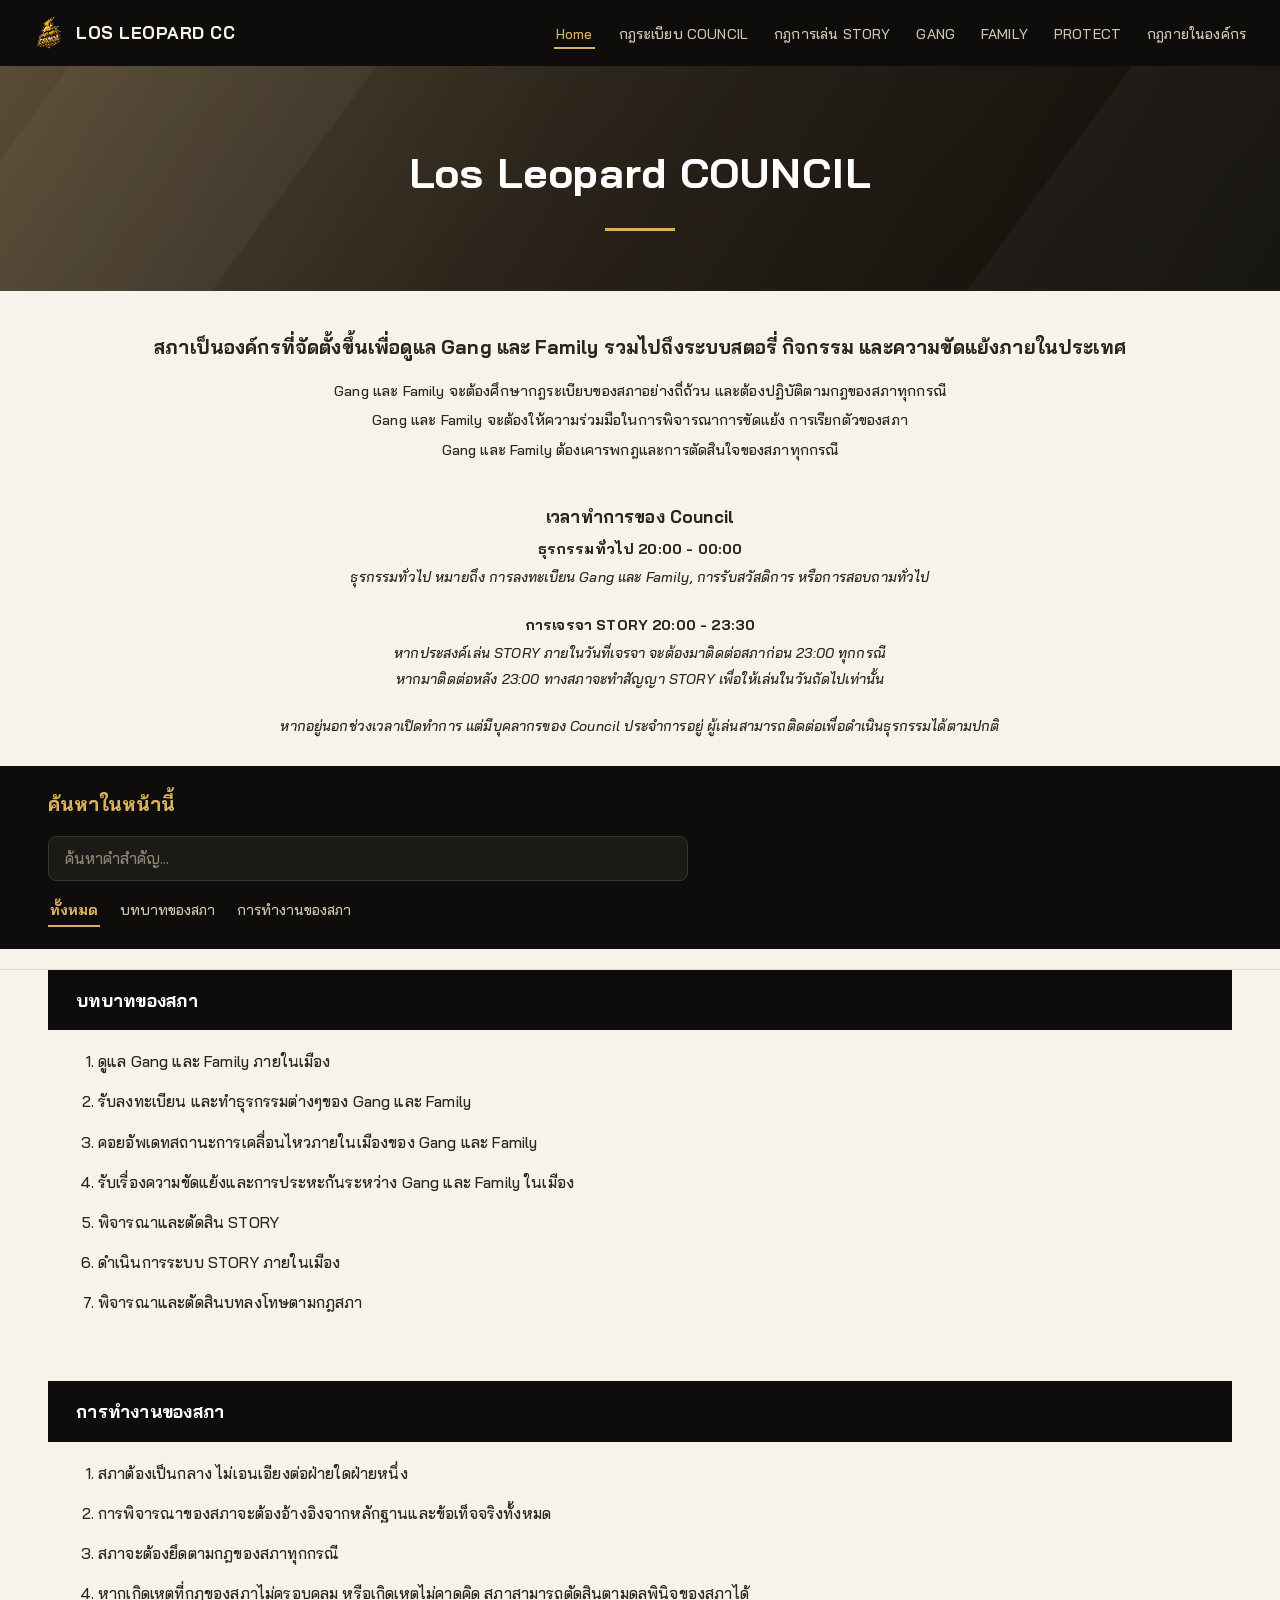
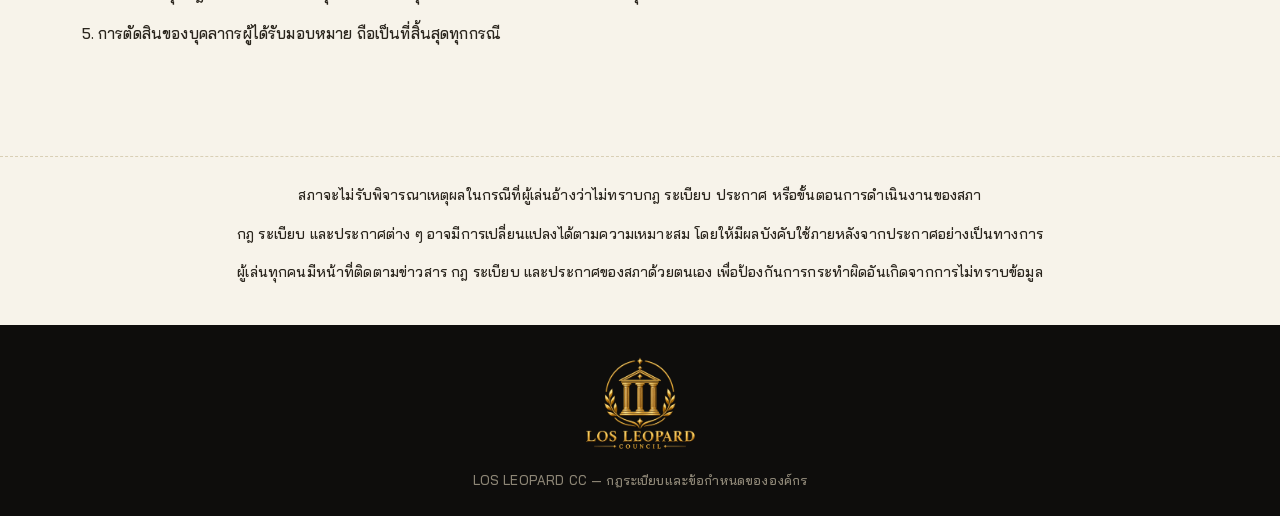
==== index.html @ 7b04d3b3 "Add missing after-hours line to Home page" ====
<!DOCTYPE html>
<html lang="th">
<head>
<meta charset="UTF-8">
<meta name="viewport" content="width=device-width, initial-scale=1.0">
<title>Home - LOS LEOPARD CC</title>
<link rel="stylesheet" href="styles.css?v=1786821253214">
</head>
<body>
<nav class="lc-nav">
    <a href="index.html" class="lc-logo"><img src="assets/nav-logo.png" alt="LOS LEOPARD COUNCIL" class="lc-nav-logo"> LOS LEOPARD CC</a>
    <ul class="lc-links">
      <li><a href="index.html" class="active">Home</a></li>
      <li><a href="council-rules.html">กฎระเบียบ COUNCIL</a></li>
      <li><a href="story-rules.html">กฎการเล่น STORY</a></li>
      <li><a href="gang.html">GANG</a></li>
      <li><a href="family.html">FAMILY</a></li>
      <li><a href="protect.html">PROTECT</a></li>
      <li><a href="internal-rules.html">กฎภายในองค์กร</a></li>
    </ul>
  </nav>
<header class="lc-banner">
    <h1>Los Leopard COUNCIL</h1>
    <div class="lc-underline"></div>
  </header>
  <div class="lc-intro">
    <h2>สภาเป็นองค์กรที่จัดตั้งขึ้นเพื่อดูแล Gang และ Family รวมไปถึงระบบสตอรี่ กิจกรรม และความขัดแย้งภายในประเทศ</h2>
    <p>Gang และ Family จะต้องศึกษากฎระเบียบของสภาอย่างถี่ถ้วน และต้องปฏิบัติตามกฎของสภาทุกกรณี</p>
    <p>Gang และ Family จะต้องให้ความร่วมมือในการพิจารณาการขัดแย้ง การเรียกตัวของสภา</p>
    <p>Gang และ Family ต้องเคารพกฎและการตัดสินใจของสภาทุกกรณี</p>
  </div>
  <div class="lc-hours">
    <h3>เวลาทำการของ Council</h3>
    <div class="lc-hours-group">
      <div class="lc-hours-time">ธุรกรรมทั่วไป 20:00 - 00:00</div>
      <p>ธุรกรรมทั่วไป หมายถึง การลงทะเบียน Gang และ Family, การรับสวัสดิการ หรือการสอบถามทั่วไป</p>
    </div>
    <div class="lc-hours-group">
      <div class="lc-hours-time">การเจรจา STORY 20:00 - 23:30</div>
      <p>หากประสงค์เล่น STORY ภายในวันที่เจรจา จะต้องมาติดต่อสภาก่อน 23:00 ทุกกรณี</p>
      <p>หากมาติดต่อหลัง 23:00 ทางสภาจะทำสัญญา STORY เพื่อให้เล่นในวันถัดไปเท่านั้น</p>
    </div>
    <p>หากอยู่นอกช่วงเวลาเปิดทำการ แต่มีบุคลากรของ Council ประจำการอยู่ ผู้เล่นสามารถติดต่อเพื่อดำเนินธุรกรรมได้ตามปกติ</p>
  </div>
  <div class="lc-page">
    <div class="lc-block"><div class="lc-section-header">บทบาทของสภา</div><div class="lc-list"><ol>
        <li>ดูแล Gang และ Family ภายในเมือง</li>
        <li>รับลงทะเบียน และทำธุรกรรมต่างๆของ Gang และ Family</li>
        <li>คอยอัพเดทสถานะการเคลื่อนไหวภายในเมืองของ Gang และ Family</li>
        <li>รับเรื่องความขัดแย้งและการประหะกันระหว่าง Gang และ Family ในเมือง</li>
        <li>พิจารณาและตัดสิน STORY</li>
        <li>ดำเนินการระบบ STORY ภายในเมือง</li>
        <li>พิจารณาและตัดสินบทลงโทษตามกฎสภา</li>
      </ol></div></div>
    <div class="lc-block"><div class="lc-section-header">การทำงานของสภา</div><div class="lc-list"><ol>
        <li>สภาต้องเป็นกลาง ไม่เอนเอียงต่อฝ่ายใดฝ่ายหนึ่ง</li>
        <li>การพิจารณาของสภาจะต้องอ้างอิงจากหลักฐานและข้อเท็จจริงทั้งหมด</li>
        <li>สภาจะต้องยึดตามกฎของสภาทุกกรณี</li>
        <li>หากเกิดเหตุที่กฎของสภาไม่ครอบคลุม หรือเกิดเหตุไม่คาดคิด สภาสามารถตัดสินตามดุลพินิจของสภาได้</li>
        <li>การตัดสินของบุคลากรผู้ได้รับมอบหมาย ถือเป็นที่สิ้นสุดทุกกรณี</li>
      </ol></div></div>
  </div>
  <div class="lc-closing">
    <p>สภาจะไม่รับพิจารณาเหตุผลในกรณีที่ผู้เล่นอ้างว่าไม่ทราบกฎ ระเบียบ ประกาศ หรือขั้นตอนการดำเนินงานของสภา</p>
    <p>กฎ ระเบียบ และประกาศต่าง ๆ อาจมีการเปลี่ยนแปลงได้ตามความเหมาะสม โดยให้มีผลบังคับใช้ภายหลังจากประกาศอย่างเป็นทางการ</p>
    <p>ผู้เล่นทุกคนมีหน้าที่ติดตามข่าวสาร กฎ ระเบียบ และประกาศของสภาด้วยตนเอง เพื่อป้องกันการกระทำผิดอันเกิดจากการไม่ทราบข้อมูล</p>
  </div>
<footer class="lc-footer">
    <img src="assets/logo.png" alt="LOS LEOPARD COUNCIL" class="lc-footer-logo">
    <div class="lc-footer-text">LOS LEOPARD CC — กฎระเบียบและข้อกำหนดขององค์กร</div>
  </footer>
<script src="site-search.js?v=1786821253214" defer></script>
</body>
</html>
---- styles.css ----
@import url('https://fonts.googleapis.com/css2?family=Bai+Jamjuree:wght@400;500;600;700&display=swap');

:root {
  --bg-dark: #0e0d0c;
  --bg-dark-2: #17140f;
  --brown: #8a7452;
  --brown-dark: #6f5d41;
  --cream: #f7f3ea;
  --gold: #d9b25f;
  --text: #2a251d;
  --text-soft: #6b5f4d;
  --penalty: #b23b3b;
  --off-white: #efe8d6;
}

* { box-sizing: border-box; margin: 0; padding: 0; }

body {
  font-family: "Bai Jamjuree", "Noto Sans Thai", "Segoe UI", sans-serif;
  font-weight: 500;
  background: var(--cream);
  color: var(--text);
  line-height: 1.75;
  letter-spacing: 0.01em;
  -webkit-font-smoothing: antialiased;
  -moz-osx-font-smoothing: grayscale;
  text-rendering: optimizeLegibility;
}

/* ---------- NAV ---------- */
.lc-nav {
  background: var(--bg-dark);
  display: flex;
  align-items: center;
  justify-content: space-between;
  padding: 16px 32px;
  flex-wrap: wrap;
  gap: 10px;
}
.lc-logo {
  display: flex;
  align-items: center;
  gap: 10px;
  color: var(--cream);
  font-weight: 700;
  font-size: 17px;
  letter-spacing: 0.03em;
  text-decoration: none;
}
.lc-logo .lc-crest {
  width: 30px; height: 30px;
  background: var(--gold);
  border-radius: 50%;
  display: inline-block;
}
.lc-logo .lc-nav-logo {
  height: 34px;
  width: auto;
  vertical-align: middle;
}
.lc-links {
  display: flex;
  gap: 22px;
  flex-wrap: wrap;
  list-style: none;
}
.lc-links a {
  color: #cfc7b3;
  text-decoration: none;
  font-size: 14px;
  font-weight: 500;
  padding: 4px 2px;
  border-bottom: 2px solid transparent;
  transition: color .15s, border-color .15s;
}
.lc-links a:hover { color: var(--gold); }
.lc-links a.active { color: var(--gold); border-bottom-color: var(--gold); }

/* ---------- BANNER ---------- */
.lc-banner {
  position: relative;
  overflow: hidden;
  background:
    linear-gradient(135deg, rgba(0,0,0,.35), rgba(0,0,0,.55)),
    linear-gradient(120deg, #8a7452 0%, #4a3f2e 45%, #211c15 100%);
  padding: 70px 24px 60px;
  text-align: center;
}
.lc-banner::before, .lc-banner::after {
  content: "";
  position: absolute;
  top: -20%;
  width: 60%;
  height: 140%;
  background: rgba(255,255,255,0.035);
  clip-path: polygon(30% 0, 70% 0, 40% 100%, 0% 100%);
}
.lc-banner::before { left: -10%; }
.lc-banner::after { right: -15%; clip-path: polygon(60% 0, 100% 0, 100% 100%, 30% 100%); }
.lc-banner h1 {
  position: relative;
  color: #fff;
  font-size: 42px;
  font-weight: 700;
  letter-spacing: 0.02em;
}
.lc-banner .lc-underline {
  position: relative;
  width: 70px;
  height: 3px;
  background: var(--gold);
  margin: 18px auto 0;
}

/* ---------- CONTENT ---------- */
.lc-page {
  width: 100%;
  padding: 0 48px 60px;
}
.lc-section-header {
  background: var(--bg-dark);
  color: #fff;
  font-weight: 700;
  font-size: 17.5px;
  letter-spacing: 0.015em;
  padding: 15px 28px;
  margin-top: 0;
}
.lc-block { margin-bottom: 0; }
.lc-block + .lc-block { margin-top: 26px; }

.lc-list {
  padding: 18px 28px 26px;
  background: var(--cream);
}
.lc-list ul, .lc-list ol {
  padding-left: 22px;
}
.lc-list li {
  margin-bottom: 13px;
  font-size: 15.5px;
  line-height: 1.75;
  font-weight: 500;
}
.lc-list li.lc-sub {
  list-style: none;
  margin-left: -22px;
  padding-left: 18px;
  color: var(--text-soft);
  font-size: 14.5px;
  line-height: 1.7;
  position: relative;
}
.lc-list li.lc-sub::before { content: "–"; position: absolute; left: 0; }
.lc-list li.lc-void { text-decoration: line-through; color: #a89d84; }
.lc-penalty {
  display: block;
  color: var(--penalty);
  font-weight: 500;
  margin-top: 4px;
  font-size: 14.5px;
}
.lc-note {
  display: block;
  color: var(--text-soft);
  font-style: italic;
  font-weight: 500;
  font-size: 13.5px;
  margin-top: 4px;
}
.lc-subheading {
  font-weight: 700;
  font-style: italic;
  color: var(--brown-dark);
  font-size: 16px;
  letter-spacing: 0.01em;
  padding: 22px 28px 6px;
}
.lc-empty-note {
  padding: 18px 28px;
  color: var(--text-soft);
  font-style: italic;
  font-weight: 500;
  font-size: 14px;
  background: var(--off-white);
  border-top: 1px dashed #d9cfb5;
}

/* ---------- HOME PAGE SPECIAL BLOCKS ---------- */
.lc-intro {
  text-align: center;
  padding: 40px 48px 10px;
  width: 100%;
}
.lc-intro h2 {
  font-size: 19px;
  font-weight: 700;
  margin-bottom: 14px;
}
.lc-intro p {
  font-size: 14.5px;
  font-weight: 500;
  margin-bottom: 4px;
}
.lc-hours {
  text-align: center;
  padding: 26px 48px;
  width: 100%;
}
.lc-hours h3 { font-weight: 700; font-size: 17px; margin-bottom: 4px; }
.lc-hours .lc-hours-time { font-weight: 700; font-size: 14.5px; margin-bottom: 4px; }
.lc-hours p { font-size: 14px; font-weight: 500; font-style: italic; margin-bottom: 2px; }
.lc-hours-group { margin-bottom: 22px; }

.lc-closing {
  border-top: 1px dashed #d9cfb5;
  padding: 26px 48px;
  width: 100%;
  margin: 10px auto 0;
  text-align: center;
  font-size: 14px;
  font-weight: 500;
}
.lc-closing p { margin-bottom: 14px; }

/* ---------- FOOTER ---------- */
.lc-footer {
  background: var(--bg-dark);
  color: #8d8676;
  text-align: center;
  padding: 30px 20px 24px;
  font-size: 13px;
  font-weight: 500;
}
.lc-footer-logo {
  display: block;
  max-width: 150px;
  height: auto;
  margin: 0 auto 14px;
}
.lc-footer-text {
  font-size: 13px;
}

@media (max-width: 720px) {
  .lc-banner h1 { font-size: 28px; }
  .lc-nav { flex-direction: column; align-items: flex-start; }
}

/* ---------- PAGE SEARCH (reusable on every page except council) ---------- */
.pgs-bar {
  background: var(--bg-dark);
  padding: 22px 48px;
}
.pgs-inner {
  display: flex;
  flex-direction: column;
  gap: 14px;
  max-width: 1100px;
}
.pgs-title {
  color: var(--gold);
  font-size: 19px;
  font-weight: 700;
}
.pgs-input-wrap input {
  width: 100%;
  max-width: 640px;
  padding: 12px 16px;
  border-radius: 8px;
  border: 1px solid #3a352c;
  background: #1c1a16;
  color: var(--cream);
  font-size: 15px;
  font-weight: 500;
  font-family: inherit;
  outline: none;
}
.pgs-input-wrap input::placeholder { color: #8d8676; }
.pgs-input-wrap input:focus { border-color: var(--gold); }
.pgs-tabs {
  display: flex;
  flex-wrap: wrap;
  gap: 6px 18px;
}
.pgs-tab {
  background: none;
  border: none;
  color: #cfc7b3;
  font-size: 14px;
  font-weight: 500;
  padding: 6px 2px;
  cursor: pointer;
  border-bottom: 2px solid transparent;
  font-family: inherit;
}
.pgs-tab:hover { color: var(--gold); }
.pgs-tab.active { color: var(--gold); border-bottom-color: var(--gold); font-weight: 700; }
.pgs-meta {
  display: flex;
  justify-content: space-between;
  align-items: center;
  padding: 10px 48px;
  font-size: 13px;
  font-weight: 500;
  color: var(--text-soft);
  background: var(--cream);
  border-bottom: 1px solid #e4dcc9;
}
.pgs-clear-btn {
  background: none;
  border: none;
  color: var(--text-soft);
  text-decoration: underline;
  cursor: pointer;
  font-size: 13px;
  font-weight: 500;
  font-family: inherit;
}
mark.pgs-mark {
  background: var(--gold);
  color: #1c1a16;
  padding: 0 2px;
  border-radius: 2px;
}
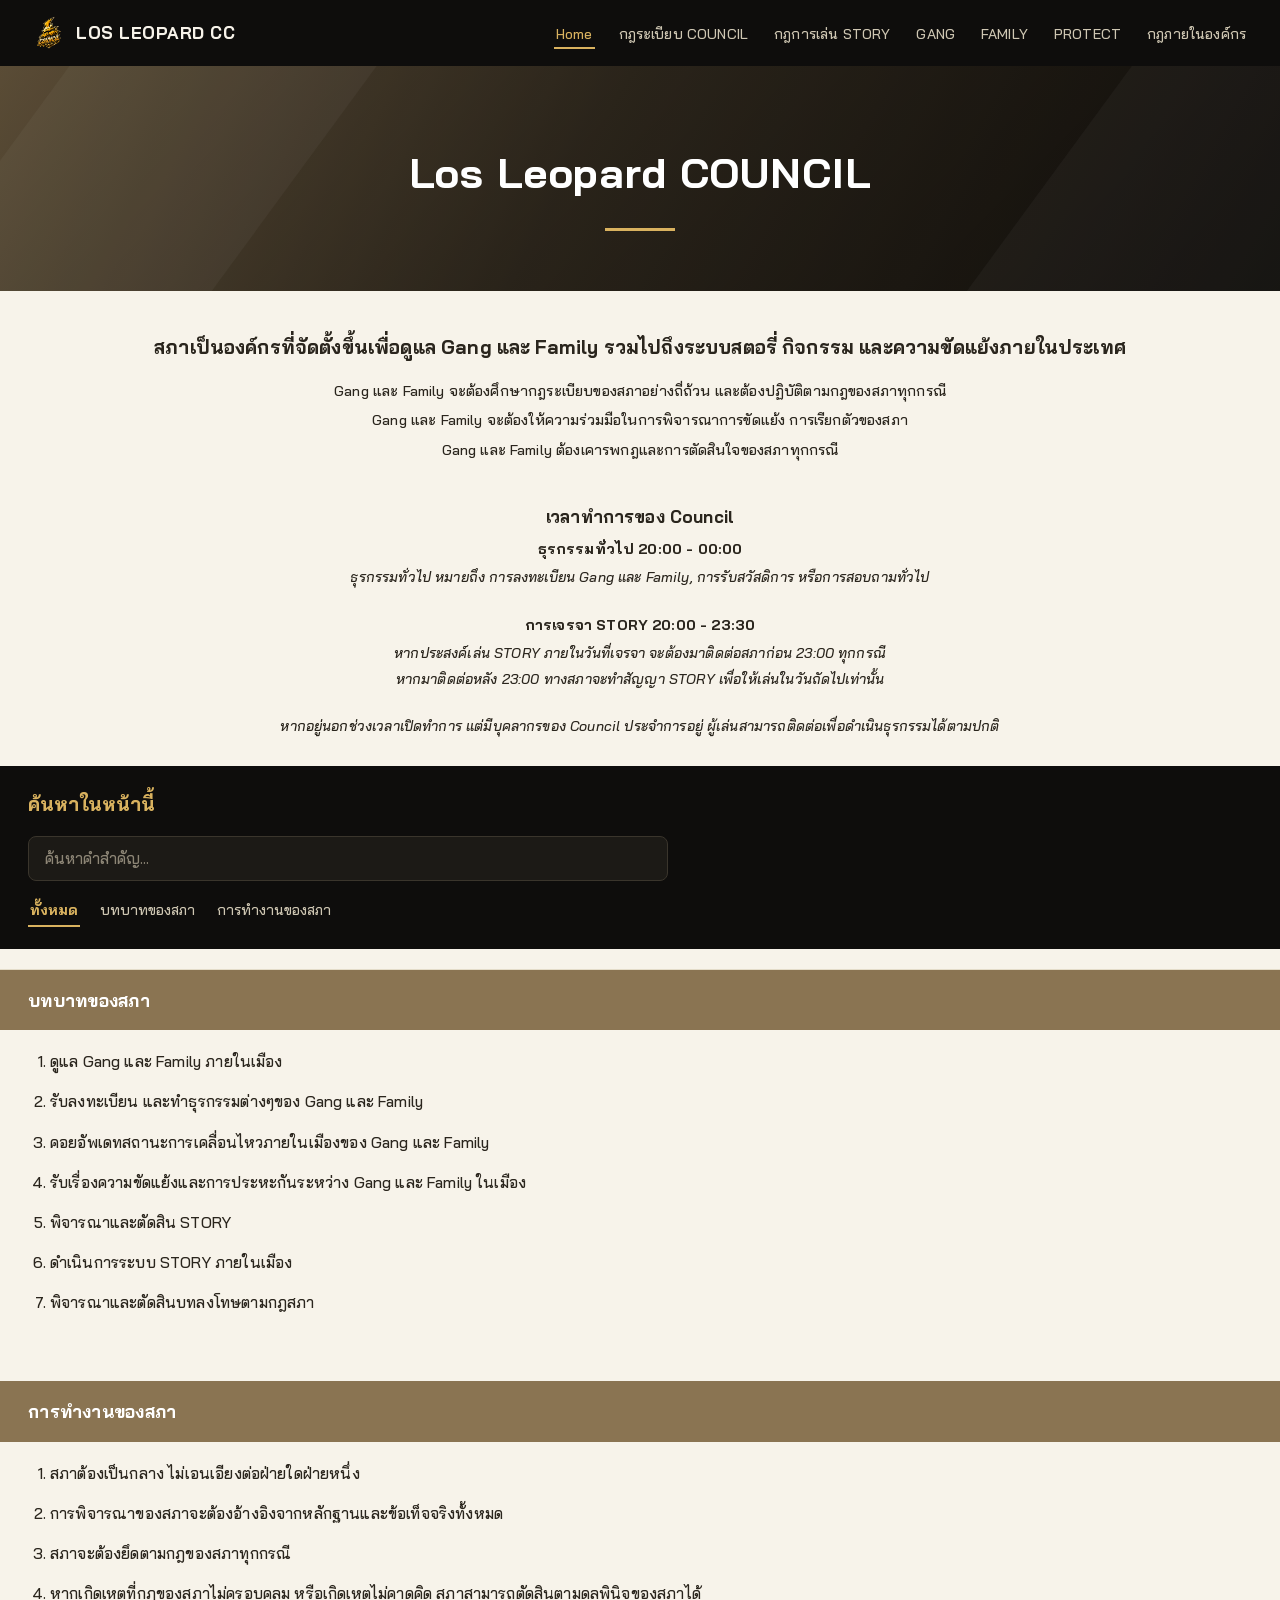
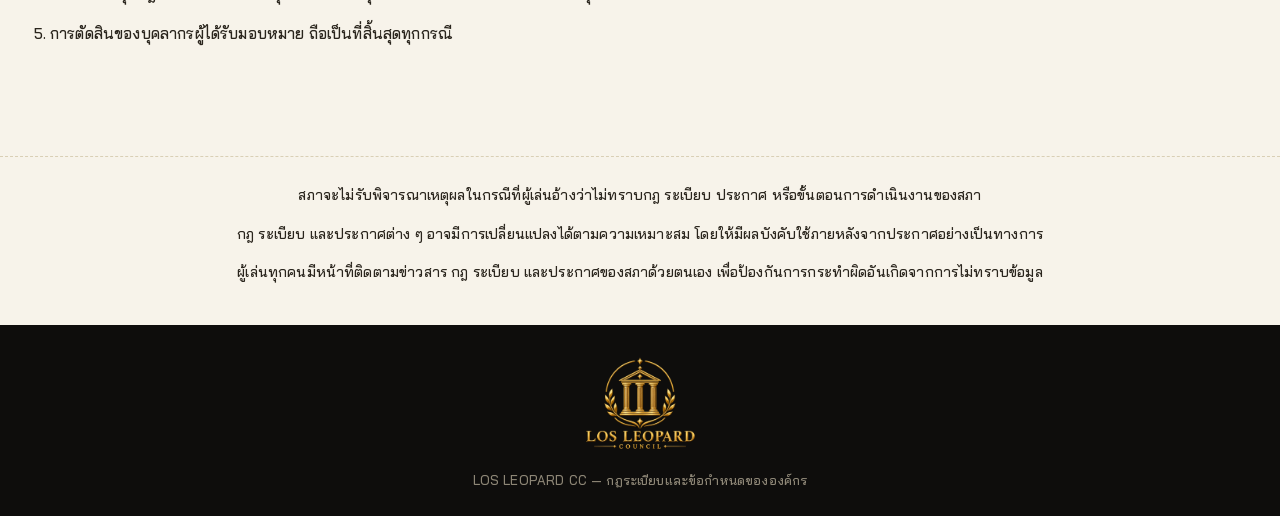
==== commit a0bf0f0f: "fix section header color and width" ====
--- a/index.html
+++ b/index.html
@@ -4,7 +4,7 @@
 <meta charset="UTF-8">
 <meta name="viewport" content="width=device-width, initial-scale=1.0">
 <title>Home - LOS LEOPARD CC</title>
-<link rel="stylesheet" href="styles.css?v=1786821253214">
+<link rel="stylesheet" href="styles.css?v=1786821635106">
 </head>
 <body>
 <nav class="lc-nav">
@@ -69,6 +69,6 @@
     <img src="assets/logo.png" alt="LOS LEOPARD COUNCIL" class="lc-footer-logo">
     <div class="lc-footer-text">LOS LEOPARD CC — กฎระเบียบและข้อกำหนดขององค์กร</div>
   </footer>
-<script src="site-search.js?v=1786821253214" defer></script>
+<script src="site-search.js?v=1786821635106" defer></script>
 </body>
 </html>
--- a/styles.css
+++ b/styles.css
@@ -115,10 +115,10 @@
 /* ---------- CONTENT ---------- */
 .lc-page {
   width: 100%;
-  padding: 0 48px 60px;
+  padding: 0 0 60px;
 }
 .lc-section-header {
-  background: var(--bg-dark);
+  background: var(--brown);
   color: #fff;
   font-weight: 700;
   font-size: 17.5px;
@@ -250,7 +250,7 @@
 /* ---------- PAGE SEARCH (reusable on every page except council) ---------- */
 .pgs-bar {
   background: var(--bg-dark);
-  padding: 22px 48px;
+  padding: 22px 28px;
 }
 .pgs-inner {
   display: flex;
@@ -300,7 +300,7 @@
   display: flex;
   justify-content: space-between;
   align-items: center;
-  padding: 10px 48px;
+  padding: 10px 28px;
   font-size: 13px;
   font-weight: 500;
   color: var(--text-soft);
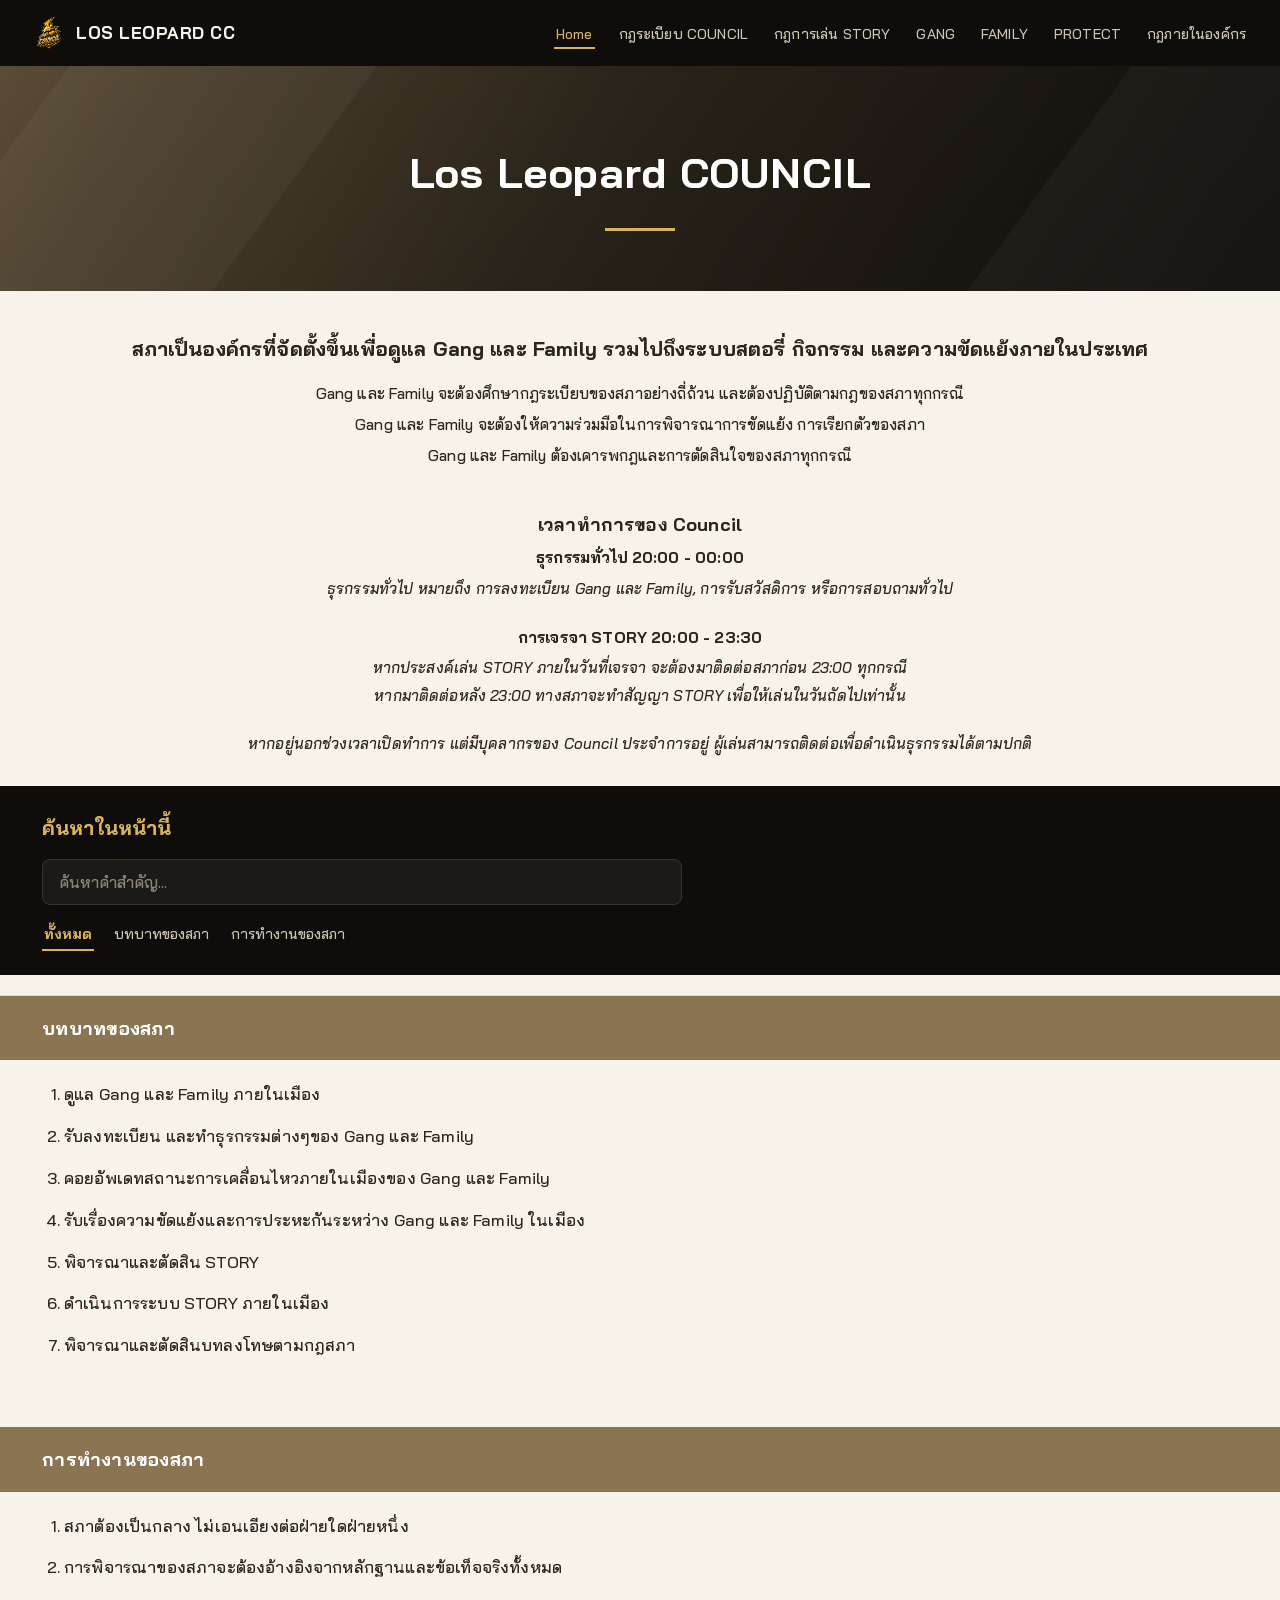
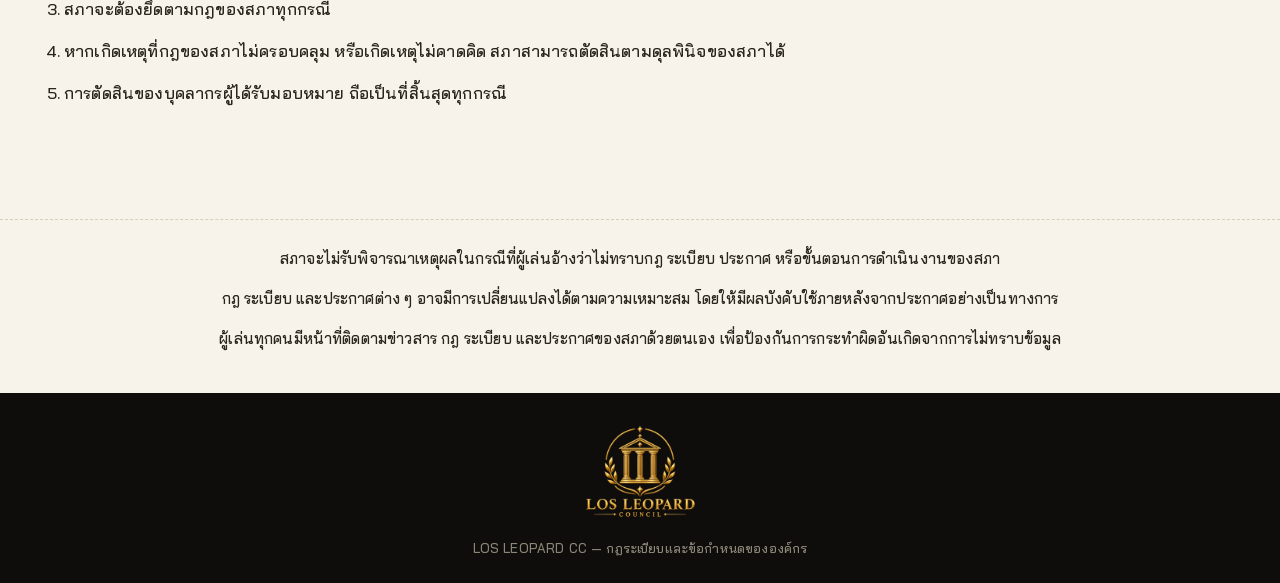
==== commit 912918d3: "increase spacing and font size" ====
--- a/index.html
+++ b/index.html
@@ -4,7 +4,7 @@
 <meta charset="UTF-8">
 <meta name="viewport" content="width=device-width, initial-scale=1.0">
 <title>Home - LOS LEOPARD CC</title>
-<link rel="stylesheet" href="styles.css?v=1786821635106">
+<link rel="stylesheet" href="styles.css?v=1786822574304">
 </head>
 <body>
 <nav class="lc-nav">
@@ -69,6 +69,6 @@
     <img src="assets/logo.png" alt="LOS LEOPARD COUNCIL" class="lc-footer-logo">
     <div class="lc-footer-text">LOS LEOPARD CC — กฎระเบียบและข้อกำหนดขององค์กร</div>
   </footer>
-<script src="site-search.js?v=1786821635106" defer></script>
+<script src="site-search.js?v=1786822574304" defer></script>
 </body>
 </html>
--- a/styles.css
+++ b/styles.css
@@ -121,16 +121,16 @@
   background: var(--brown);
   color: #fff;
   font-weight: 700;
-  font-size: 17.5px;
+  font-size: 18.5px;
   letter-spacing: 0.015em;
-  padding: 15px 28px;
+  padding: 16px 42px;
   margin-top: 0;
 }
 .lc-block { margin-bottom: 0; }
 .lc-block + .lc-block { margin-top: 26px; }
 
 .lc-list {
-  padding: 18px 28px 26px;
+  padding: 20px 42px 28px;
   background: var(--cream);
 }
 .lc-list ul, .lc-list ol {
@@ -138,7 +138,7 @@
 }
 .lc-list li {
   margin-bottom: 13px;
-  font-size: 15.5px;
+  font-size: 16.5px;
   line-height: 1.75;
   font-weight: 500;
 }
@@ -147,7 +147,7 @@
   margin-left: -22px;
   padding-left: 18px;
   color: var(--text-soft);
-  font-size: 14.5px;
+  font-size: 15.5px;
   line-height: 1.7;
   position: relative;
 }
@@ -172,12 +172,12 @@
   font-weight: 700;
   font-style: italic;
   color: var(--brown-dark);
-  font-size: 16px;
+  font-size: 17px;
   letter-spacing: 0.01em;
-  padding: 22px 28px 6px;
+  padding: 24px 42px 6px;
 }
 .lc-empty-note {
-  padding: 18px 28px;
+  padding: 20px 42px;
   color: var(--text-soft);
   font-style: italic;
   font-weight: 500;
@@ -193,12 +193,12 @@
   width: 100%;
 }
 .lc-intro h2 {
-  font-size: 19px;
+  font-size: 20px;
   font-weight: 700;
   margin-bottom: 14px;
 }
 .lc-intro p {
-  font-size: 14.5px;
+  font-size: 15.5px;
   font-weight: 500;
   margin-bottom: 4px;
 }
@@ -207,9 +207,9 @@
   padding: 26px 48px;
   width: 100%;
 }
-.lc-hours h3 { font-weight: 700; font-size: 17px; margin-bottom: 4px; }
-.lc-hours .lc-hours-time { font-weight: 700; font-size: 14.5px; margin-bottom: 4px; }
-.lc-hours p { font-size: 14px; font-weight: 500; font-style: italic; margin-bottom: 2px; }
+.lc-hours h3 { font-weight: 700; font-size: 18px; margin-bottom: 4px; }
+.lc-hours .lc-hours-time { font-weight: 700; font-size: 15.5px; margin-bottom: 4px; }
+.lc-hours p { font-size: 15px; font-weight: 500; font-style: italic; margin-bottom: 2px; }
 .lc-hours-group { margin-bottom: 22px; }
 
 .lc-closing {
@@ -218,7 +218,7 @@
   width: 100%;
   margin: 10px auto 0;
   text-align: center;
-  font-size: 14px;
+  font-size: 15px;
   font-weight: 500;
 }
 .lc-closing p { margin-bottom: 14px; }
@@ -250,7 +250,7 @@
 /* ---------- PAGE SEARCH (reusable on every page except council) ---------- */
 .pgs-bar {
   background: var(--bg-dark);
-  padding: 22px 28px;
+  padding: 24px 42px;
 }
 .pgs-inner {
   display: flex;
@@ -260,7 +260,7 @@
 }
 .pgs-title {
   color: var(--gold);
-  font-size: 19px;
+  font-size: 20px;
   font-weight: 700;
 }
 .pgs-input-wrap input {
@@ -271,7 +271,7 @@
   border: 1px solid #3a352c;
   background: #1c1a16;
   color: var(--cream);
-  font-size: 15px;
+  font-size: 16px;
   font-weight: 500;
   font-family: inherit;
   outline: none;
@@ -300,7 +300,7 @@
   display: flex;
   justify-content: space-between;
   align-items: center;
-  padding: 10px 28px;
+  padding: 10px 42px;
   font-size: 13px;
   font-weight: 500;
   color: var(--text-soft);
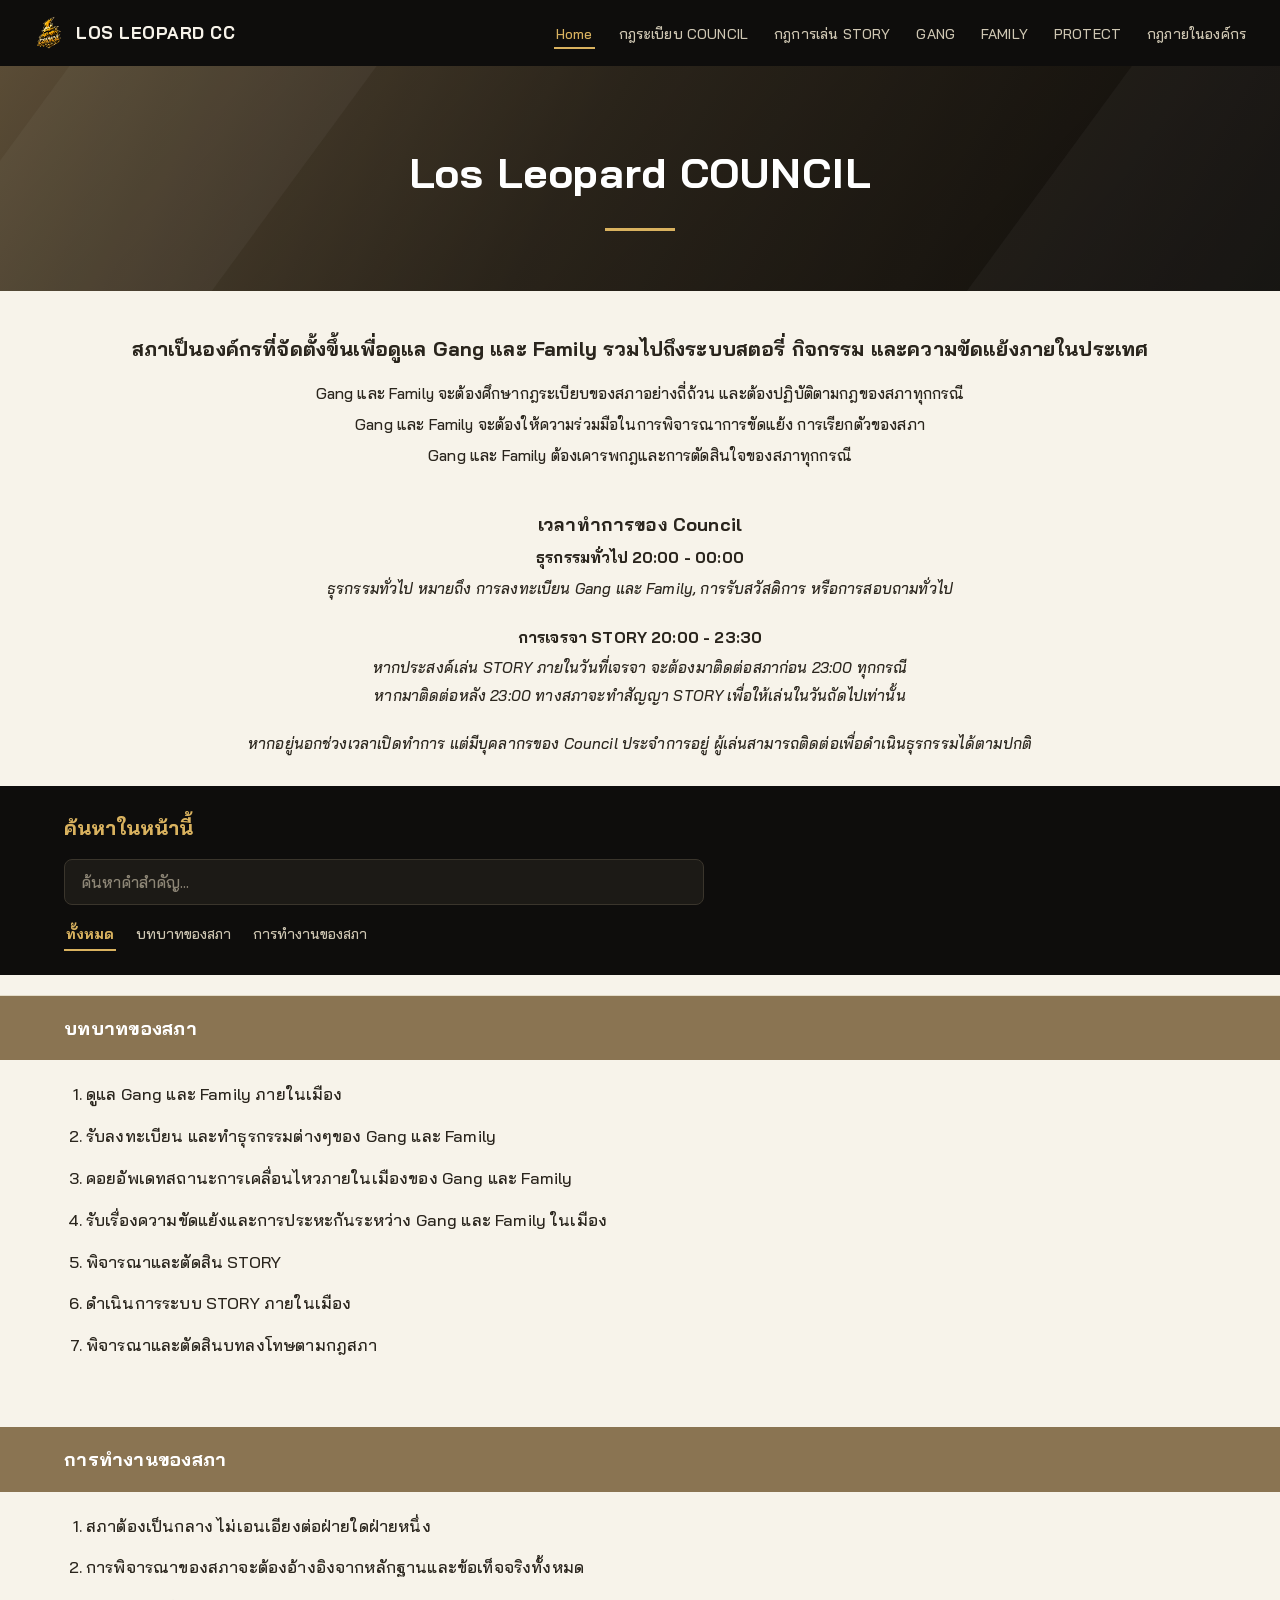
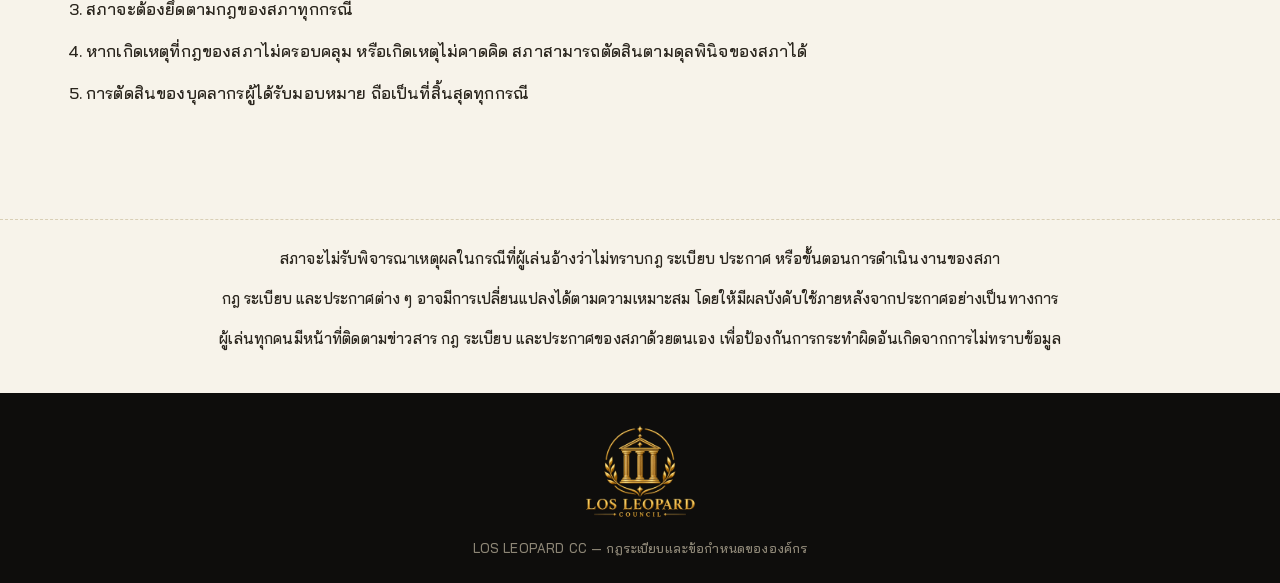
==== commit a88a0531: "revert to left-aligned fixed padding" ====
--- a/index.html
+++ b/index.html
@@ -4,7 +4,7 @@
 <meta charset="UTF-8">
 <meta name="viewport" content="width=device-width, initial-scale=1.0">
 <title>Home - LOS LEOPARD CC</title>
-<link rel="stylesheet" href="styles.css?v=1786822574304">
+<link rel="stylesheet" href="styles.css?v=1786823069678">
 </head>
 <body>
 <nav class="lc-nav">
@@ -69,6 +69,6 @@
     <img src="assets/logo.png" alt="LOS LEOPARD COUNCIL" class="lc-footer-logo">
     <div class="lc-footer-text">LOS LEOPARD CC — กฎระเบียบและข้อกำหนดขององค์กร</div>
   </footer>
-<script src="site-search.js?v=1786822574304" defer></script>
+<script src="site-search.js?v=1786823069678" defer></script>
 </body>
 </html>
--- a/styles.css
+++ b/styles.css
@@ -13,6 +13,10 @@
   --off-white: #efe8d6;
 }
 
+:root {
+  --edge-pad: 64px;
+}
+
 * { box-sizing: border-box; margin: 0; padding: 0; }
 
 body {
@@ -123,14 +127,14 @@
   font-weight: 700;
   font-size: 18.5px;
   letter-spacing: 0.015em;
-  padding: 16px 42px;
+  padding: 16px var(--edge-pad);
   margin-top: 0;
 }
 .lc-block { margin-bottom: 0; }
 .lc-block + .lc-block { margin-top: 26px; }
 
 .lc-list {
-  padding: 20px 42px 28px;
+  padding-top: 20px; padding-right: var(--edge-pad); padding-bottom: 28px; padding-left: var(--edge-pad);
   background: var(--cream);
 }
 .lc-list ul, .lc-list ol {
@@ -174,10 +178,10 @@
   color: var(--brown-dark);
   font-size: 17px;
   letter-spacing: 0.01em;
-  padding: 24px 42px 6px;
+  padding-top: 24px; padding-right: var(--edge-pad); padding-bottom: 6px; padding-left: var(--edge-pad);
 }
 .lc-empty-note {
-  padding: 20px 42px;
+  padding: 20px var(--edge-pad);
   color: var(--text-soft);
   font-style: italic;
   font-weight: 500;
@@ -189,7 +193,7 @@
 /* ---------- HOME PAGE SPECIAL BLOCKS ---------- */
 .lc-intro {
   text-align: center;
-  padding: 40px 48px 10px;
+  padding-top: 40px; padding-right: var(--edge-pad); padding-bottom: 10px; padding-left: var(--edge-pad);
   width: 100%;
 }
 .lc-intro h2 {
@@ -204,7 +208,7 @@
 }
 .lc-hours {
   text-align: center;
-  padding: 26px 48px;
+  padding-top: 26px; padding-right: var(--edge-pad); padding-bottom: 26px; padding-left: var(--edge-pad);
   width: 100%;
 }
 .lc-hours h3 { font-weight: 700; font-size: 18px; margin-bottom: 4px; }
@@ -214,7 +218,7 @@
 
 .lc-closing {
   border-top: 1px dashed #d9cfb5;
-  padding: 26px 48px;
+  padding-top: 26px; padding-right: var(--edge-pad); padding-bottom: 26px; padding-left: var(--edge-pad);
   width: 100%;
   margin: 10px auto 0;
   text-align: center;
@@ -250,7 +254,7 @@
 /* ---------- PAGE SEARCH (reusable on every page except council) ---------- */
 .pgs-bar {
   background: var(--bg-dark);
-  padding: 24px 42px;
+  padding: 24px var(--edge-pad);
 }
 .pgs-inner {
   display: flex;
@@ -300,7 +304,7 @@
   display: flex;
   justify-content: space-between;
   align-items: center;
-  padding: 10px 42px;
+  padding: 10px var(--edge-pad);
   font-size: 13px;
   font-weight: 500;
   color: var(--text-soft);
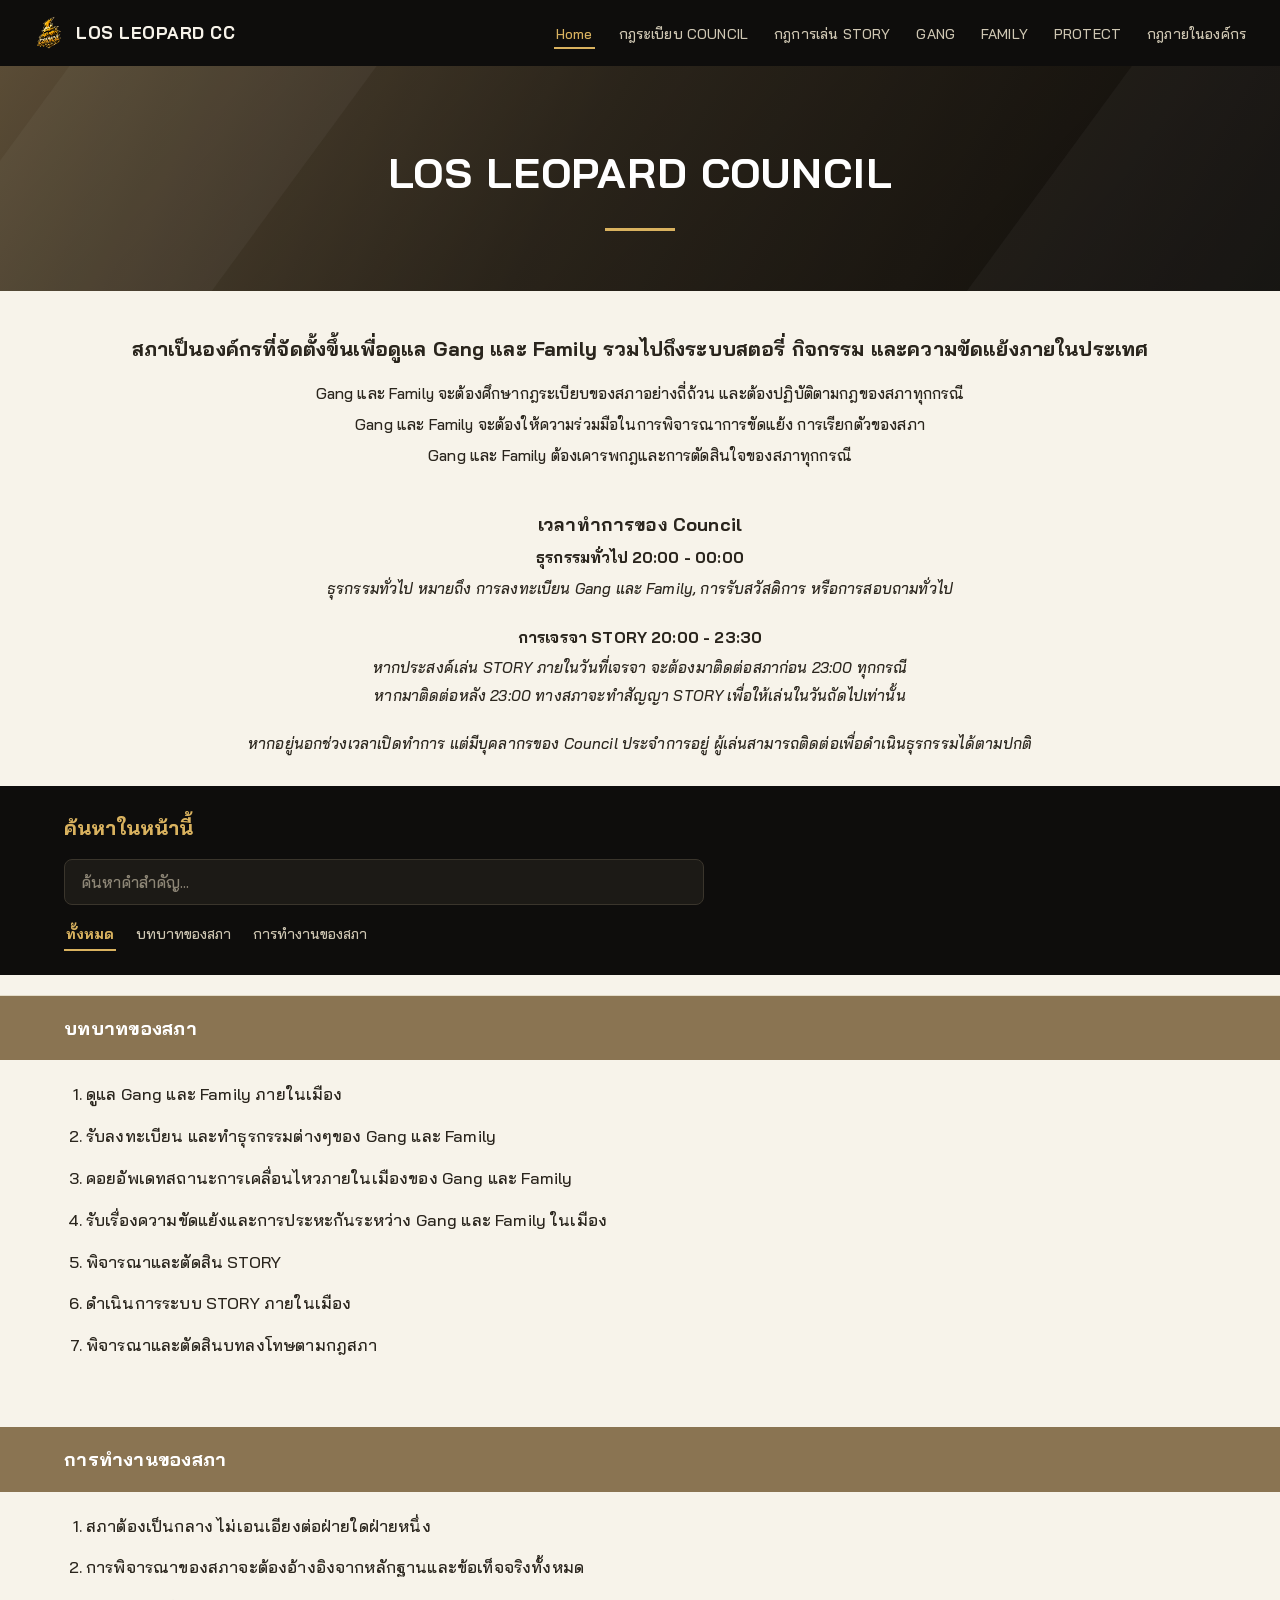
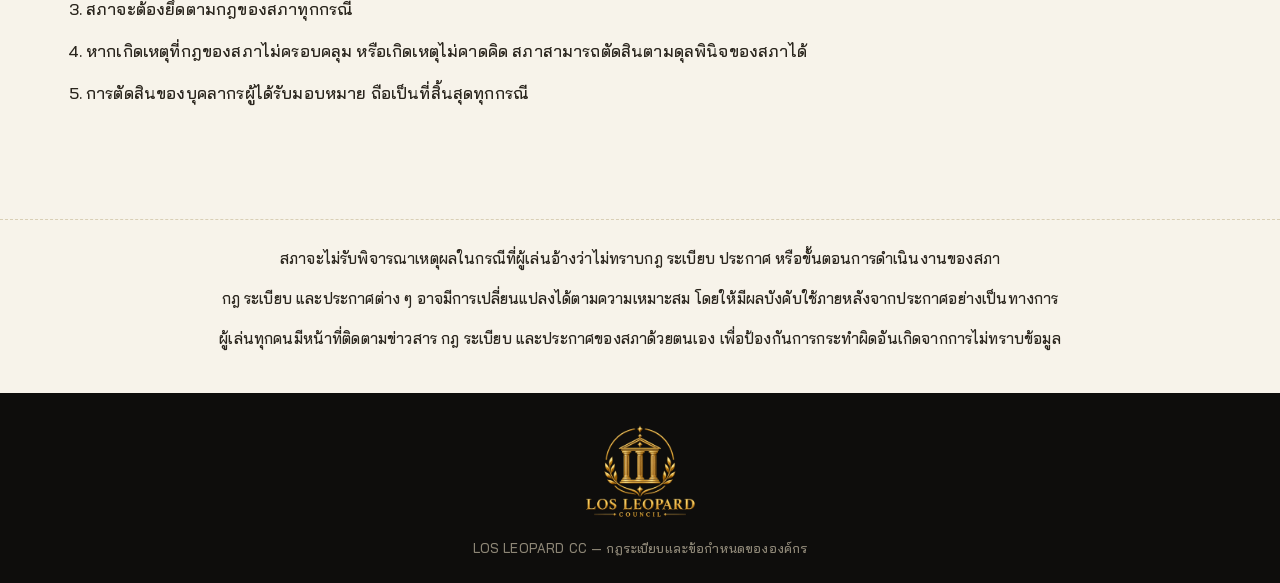
==== commit be483330: "capitalize banner titles" ====
--- a/index.html
+++ b/index.html
@@ -4,7 +4,7 @@
 <meta charset="UTF-8">
 <meta name="viewport" content="width=device-width, initial-scale=1.0">
 <title>Home - LOS LEOPARD CC</title>
-<link rel="stylesheet" href="styles.css?v=1786823069678">
+<link rel="stylesheet" href="styles.css?v=1786824997064">
 </head>
 <body>
 <nav class="lc-nav">
@@ -20,7 +20,7 @@
     </ul>
   </nav>
 <header class="lc-banner">
-    <h1>Los Leopard COUNCIL</h1>
+    <h1>LOS LEOPARD COUNCIL</h1>
     <div class="lc-underline"></div>
   </header>
   <div class="lc-intro">
@@ -69,6 +69,6 @@
     <img src="assets/logo.png" alt="LOS LEOPARD COUNCIL" class="lc-footer-logo">
     <div class="lc-footer-text">LOS LEOPARD CC — กฎระเบียบและข้อกำหนดขององค์กร</div>
   </footer>
-<script src="site-search.js?v=1786823069678" defer></script>
+<script src="site-search.js?v=1786824997064" defer></script>
 </body>
 </html>
